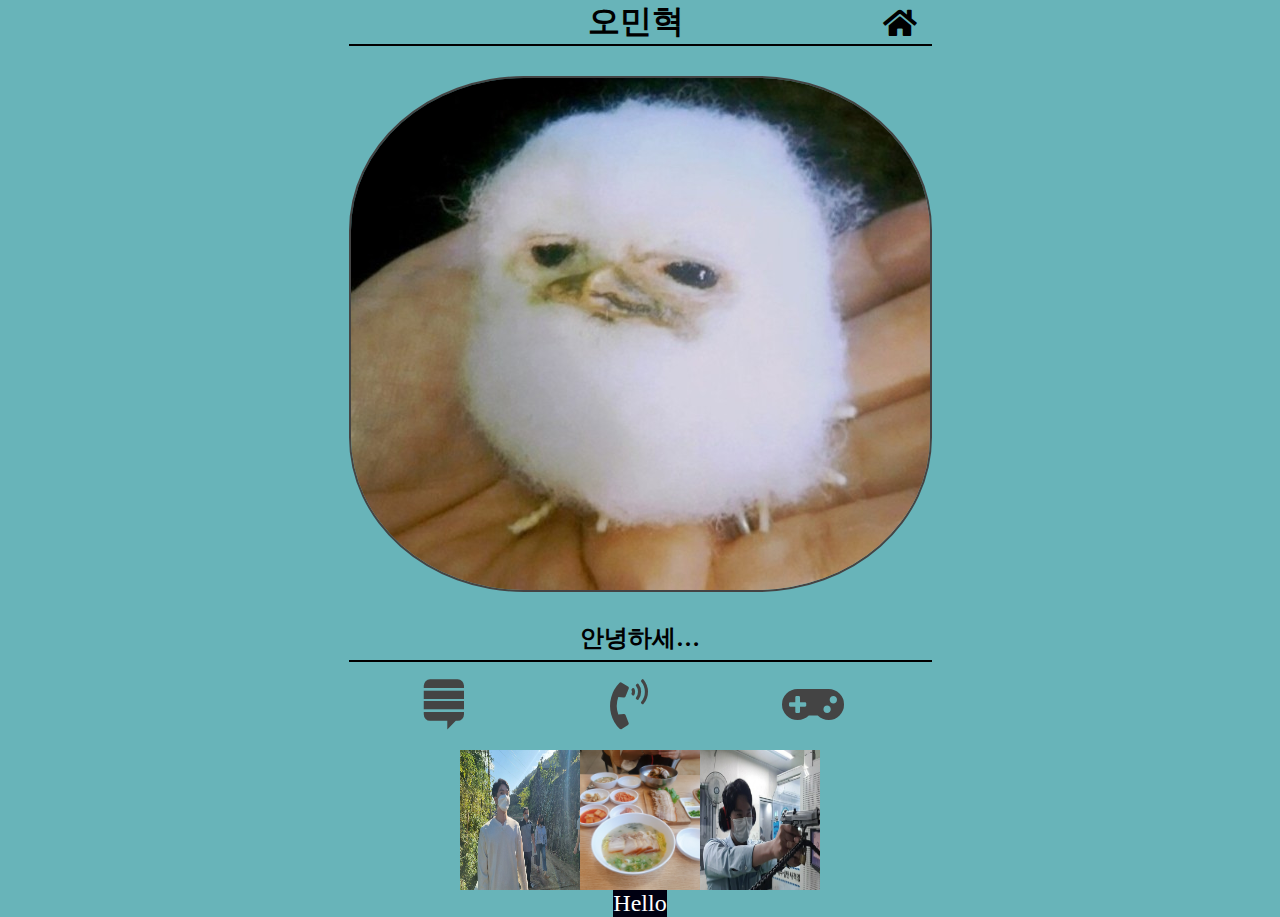
==== index.html @ 06275321 "Add files via upload" ====
<!DOCTYPE html>
<html lang="ko">
<head>
    <meta charset="UTF-8">
    <meta http-equiv="X-UA-Compatible" content="IE=edge">
    <meta name="viewport" content="width=device-width, initial-scale=1.0">
    <title>히히 프로필 발사</title>
    <!-- FontAwsome -->
    <link rel="stylesheet" href="https://cdnjs.cloudflare.com/ajax/libs/font-awesome/5.15.4/css/all.min.css" integrity="sha512-1ycn6IcaQQ40/MKBW2W4Rhis/DbILU74C1vSrLJxCq57o941Ym01SwNsOMqvEBFlcgUa6xLiPY/NS5R+E6ztJQ==" crossorigin="anonymous" referrerpolicy="no-referrer" />
    <!-- css:reset -->
    <link rel="stylesheet" href="/css/reset.css">
    <!-- 기본css -->
    <link rel="stylesheet" href="/css/default.css">
    <!-- 문서css -->
    <link rel="stylesheet" href="/css/index.css">
    <!-- 통합js -->
    <script src="/js/default.js"></script>
    <script>
        
        
            
        
    </script>
</head>
<body>
    <div class="wrap">
        <div class="container">
            <div class="line">
                <h2>오민혁</h2>
                <a href="/index.html"><i class="fas fa-home"></i></a>
            </div>
            
            <div class="profile-img"><img src="/images/Profile-img.jpg" alt="프로필 이미지"></div>
            <p>안녕하세요 반갑습니다 <br>계속보시면 부끄러워요</p>
            <div class="line"></div>
            <ul>
                <li onclick="Chat()";><i class="fab fa-stack-exchange"></i></li>
                <li id="Phone" onclick="Phone()";><i class="fas fa-phone-volume"></i></li>
                <li><a href="https://www.op.gg/summoner/userName=%EB%AC%B8%EB%8F%84%EB%81%BC%EB%A6%AC" target="_blank"><i class="fas fa-gamepad"></i></a></li>
            </ul>
        </div>
        <div class="gallery">
            <ul>
                <li><a href="/gallery-1.html"><img src="/images/gallery-1.jpg" alt="갤러리 이미지1"></a></li>
                <li><a href="/gallery-2.html"><img src="/images/gallery-2.jpg" alt="갤러리 이미지2"></a></li>
                <li><a href="/gallery-3.html"><img src="/images/gallery-3.jpg" alt="갤러리 이미지3"></a></li>
            </ul>
        </div>


        <footer class="footer">
            Hello
        </footer>
    </div>
</body>
</html>
---- css/default.css ----
@charset 'utf-8';
.wrap{
    width:100%;
    height:max-content;
    /* display: grid; */
    background-color: rgb(104, 180, 185);
    /* grid-template-columns: (12,1fr); */
    gap:12px;
    place-items: center;
    overflow: hidden;
}
.line{
    margin-bottom: 5px;
    text-align: center;
    border-bottom: 2px solid rgb(0, 0, 0);
}
.line h2{
    font-weight: 700;
    margin:0 0 0 40px;
    display:inline-block;
    /* grid-area:1/2/2/13; */
    font-size:200%;
    text-shadow: rgb(0, 0, 0);
}
.line i{
    margin:8px 15px 0 0;
    float:right;
    /* grid-area: 1/1/2/2; */
    font-size:30px;
    cursor: pointer;
}
.container ul{
    margin: 15px 0;
}
.container ul li{
    display:inline-block;
    width:31%;
    font-size:50px;
    /* justify-content: space-between; */
    color: #444;
    transition:0.3s;
    text-align: center;
}
.container ul li:hover{
    color: #000;
    font-size:65px;
}
.container ul li:first-child{
    margin-left: 5px;
}
.container p {
    font-weight: 700;
}
.gallery ul{
    display:flex;
}
.gallery img{
    width:120px;
    height:140px;
    overflow:hidden;
}
.footer{
    position: relative;
    width: auto;
    background-color: #001;
    color:#fff;
    font-size:24px;
    text-align: center;
}
/* .hide{
    display:none;
} */
---- css/index.css ----
@charset 'utf-8';
.profile-img img{
    margin:30px auto;
    display: flex;
    width:100%;
    height:80%;
    border:2px solid #444;
    border-radius: 30%;
}

.container p{
    font-size:24px;
    margin:0 auto 10px;
    width:120px;
    height:28px;
    text-align: center;
    white-space: nowrap;
    text-overflow: ellipsis;
    overflow: hidden;
}
/* .container span{
    opacity: 0;
    transition:2s;
}
.container span .gogo{
    opacity: 1;
} */
/* .container ul li:last-child{
    margin-right: 0;
    font-size:550%;
} */
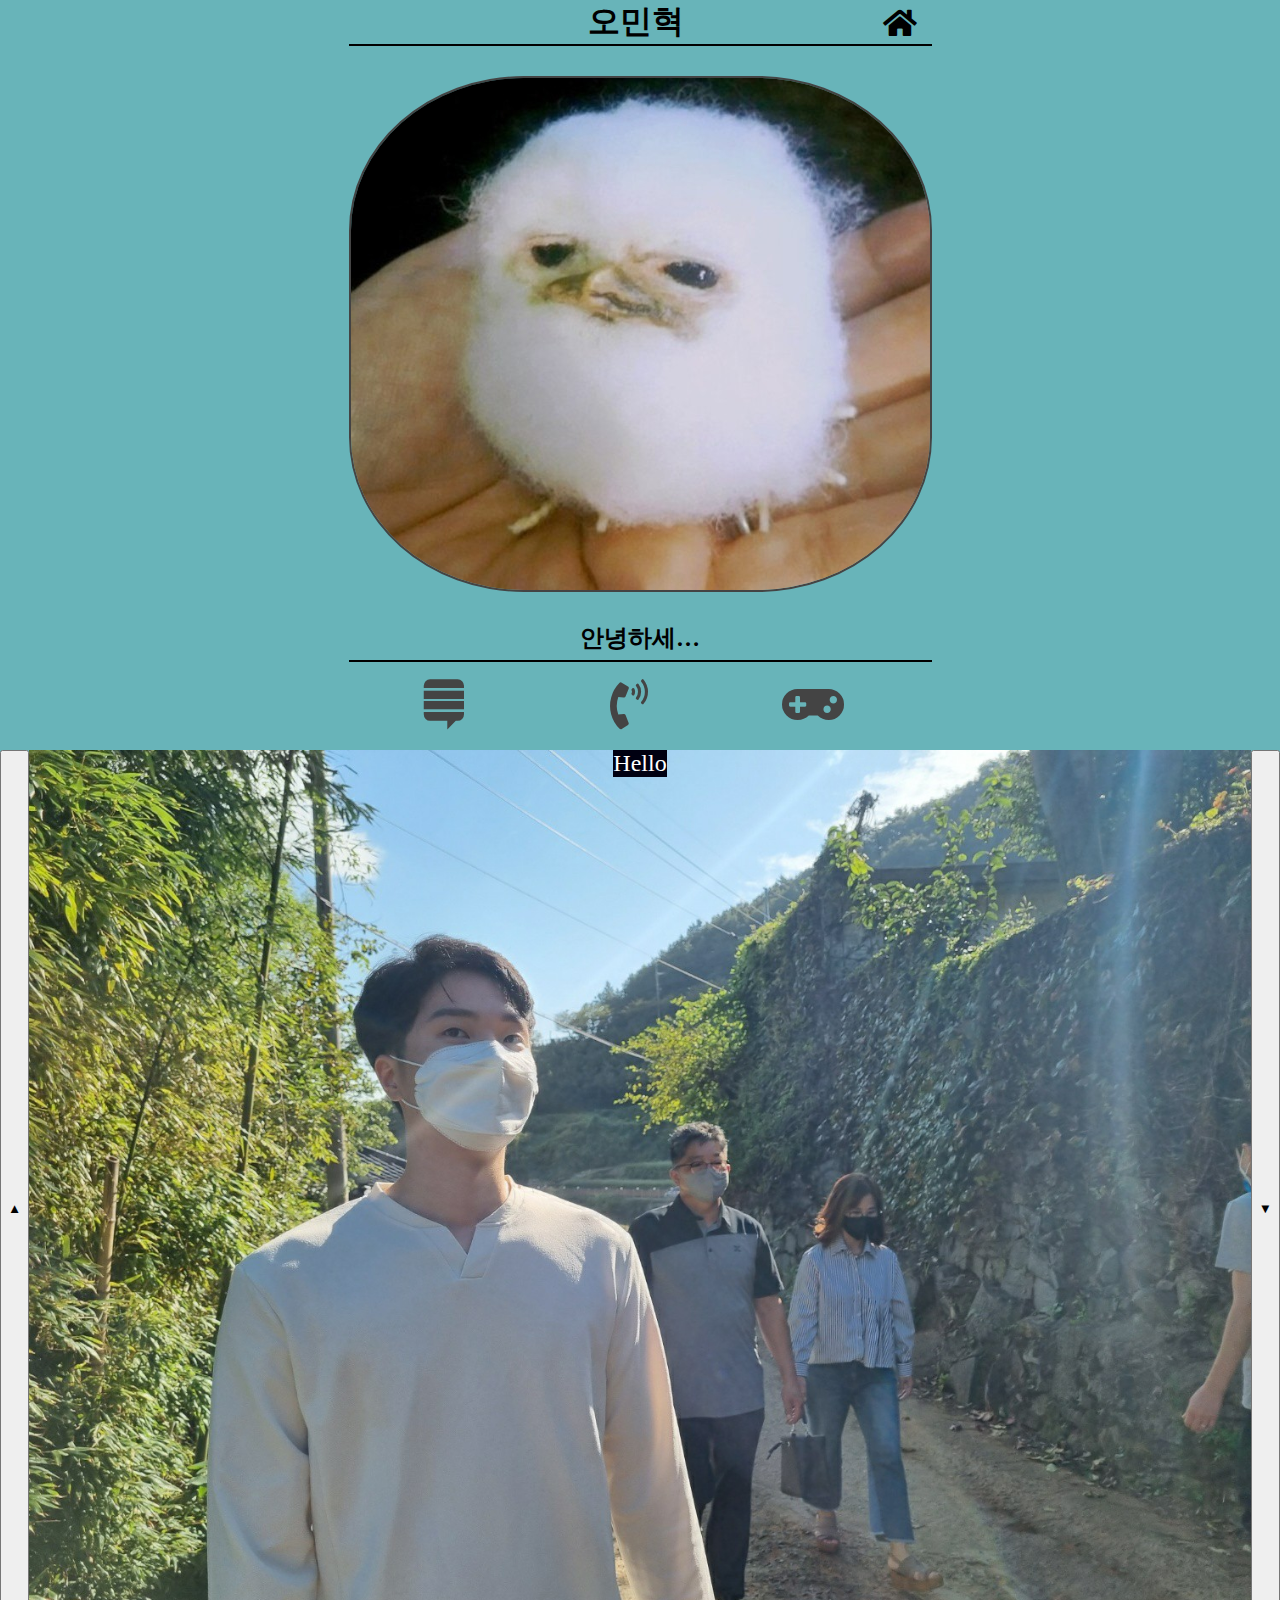
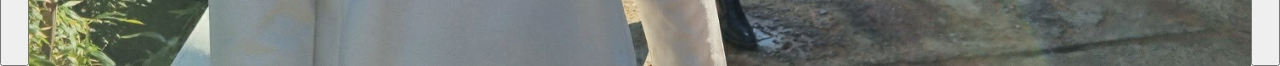
==== commit 99906243: "Add files via upload" ====
--- a/index.html
+++ b/index.html
@@ -8,18 +8,14 @@
     <!-- FontAwsome -->
     <link rel="stylesheet" href="https://cdnjs.cloudflare.com/ajax/libs/font-awesome/5.15.4/css/all.min.css" integrity="sha512-1ycn6IcaQQ40/MKBW2W4Rhis/DbILU74C1vSrLJxCq57o941Ym01SwNsOMqvEBFlcgUa6xLiPY/NS5R+E6ztJQ==" crossorigin="anonymous" referrerpolicy="no-referrer" />
     <!-- css:reset -->
-    <link rel="stylesheet" href="/css/reset.css">
+    <link rel="stylesheet" href="./css/reset.css">
     <!-- 기본css -->
-    <link rel="stylesheet" href="/css/default.css">
+    <link rel="stylesheet" href="./css/default.css">
     <!-- 문서css -->
-    <link rel="stylesheet" href="/css/index.css">
+    <link rel="stylesheet" href="./css/index.css">
     <!-- 통합js -->
-    <script src="/js/default.js"></script>
+    <script src="./js/default.js"></script>
     <script>
-        
-        
-            
-        
     </script>
 </head>
 <body>
@@ -27,10 +23,10 @@
         <div class="container">
             <div class="line">
                 <h2>오민혁</h2>
-                <a href="/index.html"><i class="fas fa-home"></i></a>
+                <a href="./index.html"><i class="fas fa-home"></i></a>
             </div>
             
-            <div class="profile-img"><img src="/images/Profile-img.jpg" alt="프로필 이미지"></div>
+            <div class="profile-img"><img src="./images/Profile-img.jpg" alt="프로필 이미지"></div>
             <p>안녕하세요 반갑습니다 <br>계속보시면 부끄러워요</p>
             <div class="line"></div>
             <ul>
@@ -41,9 +37,11 @@
         </div>
         <div class="gallery">
             <ul>
-                <li><a href="/gallery-1.html"><img src="/images/gallery-1.jpg" alt="갤러리 이미지1"></a></li>
-                <li><a href="/gallery-2.html"><img src="/images/gallery-2.jpg" alt="갤러리 이미지2"></a></li>
-                <li><a href="/gallery-3.html"><img src="/images/gallery-3.jpg" alt="갤러리 이미지3"></a></li>
+                <button onclick="up()">▲</button>
+                <li><a href="./gallery-1.html"><img id="slide01" src="./images/gallery-1.jpg" alt="갤러리 이미지1"></a></li>
+                <li><a href="./gallery-2.html"><img id="slide02" src="./images/gallery-2.jpg" alt="갤러리 이미지2"></a></li>
+                <li><a href="./gallery-3.html"><img id="slide03" src="./images/gallery-3.jpg" alt="갤러리 이미지3"></a></li>
+                <button onclick="down()">▼</button>
             </ul>
         </div>
 
--- a/css/default.css
+++ b/css/default.css
@@ -50,14 +50,22 @@
 }
 .container p {
     font-weight: 700;
+    cursor: pointer;
+}
+.gallery{
+    position: absolute;
 }
 .gallery ul{
     display:flex;
 }
 .gallery img{
-    width:120px;
-    height:140px;
-    overflow:hidden;
+    display: none;
+}
+.gallery .active{
+    display: flex;
+}
+.button{
+    position: relative;
 }
 .footer{
     position: relative;
